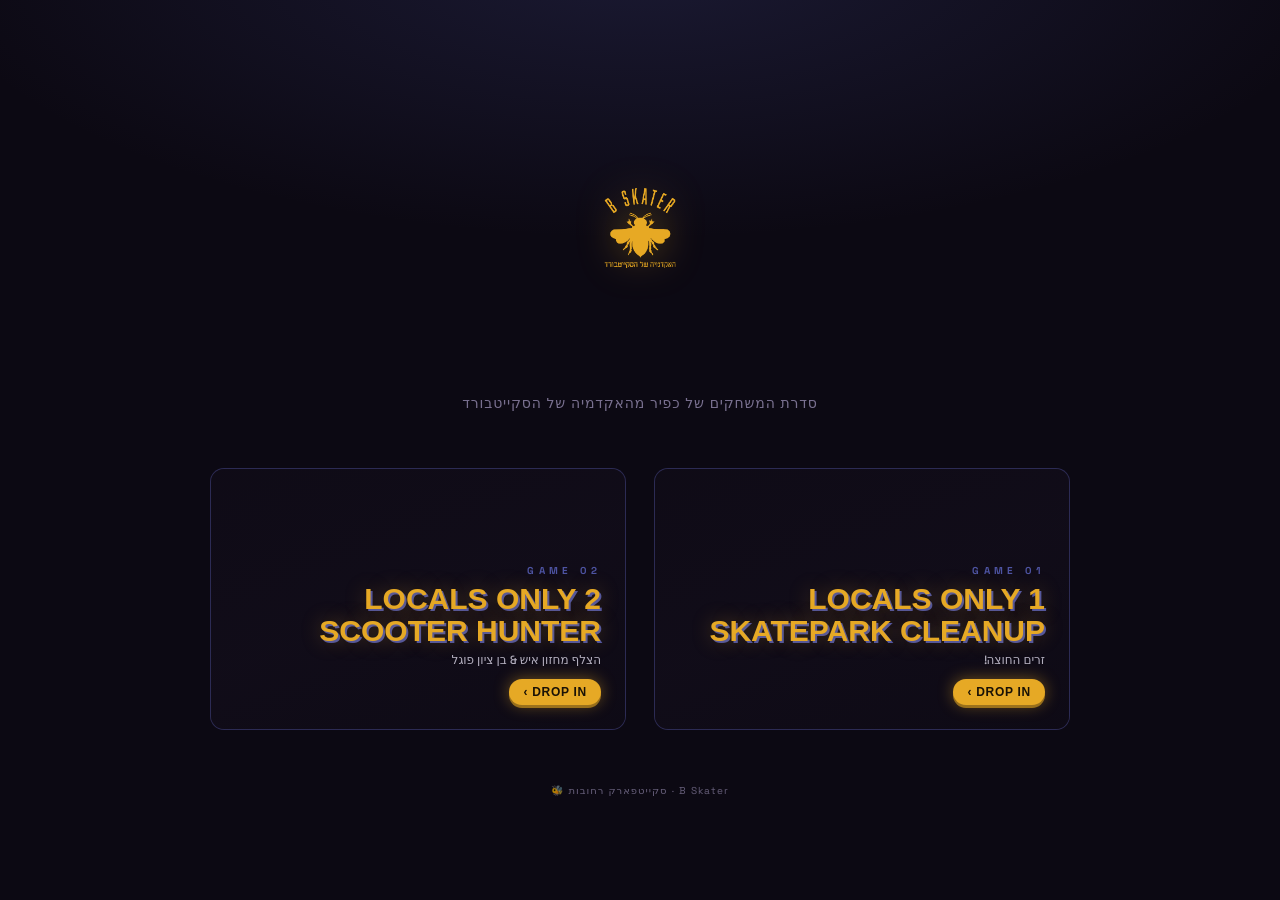
==== index.html @ 33683552 "Add files via upload" ====
<!DOCTYPE html>
<html lang="he" dir="rtl">
<head>
  <meta charset="UTF-8">
  <meta name="viewport" content="width=device-width, initial-scale=1.0, maximum-scale=1.0, user-scalable=no, viewport-fit=cover">
  <title>LOCALS ONLY SERIES · BeSkater</title>

  <!-- Same font stack as the games -->
  <link href="https://fonts.googleapis.com/css2?family=Space+Grotesk:wght@400;500;700&display=swap" rel="stylesheet">

  <style>
    /* ============================================================
       LOCALS ONLY SERIES — HUB PAGE
       Design tokens mirror the game exactly:
         --bg          #0c0913  (deep near-black purple)
         --panel       #16101f  (card background)
         --ink         #f3efff  (body text)
         --dim         #8d83a6  (muted text)
         --brand-amber #e6a925  (orange-peach — primary accent)
         --brand-purple #4e54a3 (deep purple — secondary accent)
       Fonts: 'Arial Black' for display, 'Space Grotesk' for body
       ============================================================ */

    :root {
      --bg:            #0c0913;
      --panel:         #16101f;
      --ink:           #f3efff;
      --dim:           #8d83a6;
      --brand-amber:   #e6a925;
      --brand-purple:  #4e54a3;
    }

    *, *::before, *::after {
      margin: 0; padding: 0;
      box-sizing: border-box;
      -webkit-tap-highlight-color: transparent;
    }

    html, body {
      min-height: 100%;
      background: var(--bg);
      color: var(--ink);
      font-family: 'Space Grotesk', system-ui, sans-serif;
      overscroll-behavior: none;
    }

    /* ── PAGE LAYOUT ─────────────────────────────────────────── */
    .page {
      min-height: 100dvh;
      display: flex;
      flex-direction: column;
      align-items: center;
      justify-content: center;
      padding: clamp(24px, 6vw, 64px) clamp(16px, 5vw, 48px);
      gap: clamp(32px, 6vh, 56px);

      /* Subtle radial glow from top — same feel as the game overlays */
      background:
        radial-gradient(ellipse 80% 45% at 50% -5%, rgba(78,84,163,.22) 0%, transparent 70%),
        var(--bg);
    }

    /* ── HEADER: LOGO + SERIES TITLE ─────────────────────────── */
    .hub-header {
      display: flex;
      flex-direction: column;
      align-items: center;
      gap: clamp(12px, 2.5vh, 22px);
      text-align: center;
    }

    /* BeSkater logo — transparent PNG, replace logo.png in root folder */
    .logo-wrap {
      width: clamp(160px, 38vw, 250px);
      aspect-ratio: 1 / 1;
      display: flex;
      align-items: center;
      justify-content: center;
    }
    .logo-wrap img {
      width: 100%;
      height: 100%;
      object-fit: contain;
      filter: drop-shadow(0 0 18px rgba(230,169,37,.35));
    }

    /* "LOCALS ONLY SERIES" — same family + shadow as .title in the game */
    .series-kicker {
      font-size: clamp(9px, 1.4vw, 11px);
      letter-spacing: .48em;
      color: var(--brand-purple);
      font-weight: 700;
      font-family: 'Space Grotesk', sans-serif;
      text-transform: uppercase;
    }
    .series-title {
      font-family: 'Arial Black', 'Helvetica Neue', Arial, sans-serif;
      font-weight: 900;
      font-size: clamp(26px, 7.5vw, 56px);
      line-height: 1.0;
      color: var(--brand-amber);
      text-shadow:
        0 0 32px rgba(230,169,37,.28),
        3px 3px 0 var(--brand-purple);
      letter-spacing: .02em;
    }
    .series-sub {
      font-size: clamp(10px, 2.2vw, 13px);
      color: var(--dim);
      letter-spacing: .12em;
      font-weight: 500;
      text-transform: uppercase;
      margin-top: 2px;
    }

    /* ── GAME BANNERS GRID ───────────────────────────────────── */
    .games-grid {
      display: grid;
      gap: clamp(16px, 3vw, 28px);
      width: 100%;
      max-width: 860px;

      /* Mobile: stacked. Desktop (≥640px): side by side */
      grid-template-columns: 1fr;
    }
    @media (min-width: 640px) {
      .games-grid { grid-template-columns: 1fr 1fr; }
    }

    /* ── SINGLE GAME BANNER ──────────────────────────────────── */
    .game-card {
      display: block;               /* <a> as block */
      text-decoration: none;
      color: var(--ink);
      position: relative;
      border-radius: 14px;
      overflow: hidden;
      border: 1.5px solid rgba(78,84,163,.4);
      background: var(--panel);
      cursor: pointer;
      transition:
        transform .18s cubic-bezier(.22,1,.36,1),
        border-color .18s,
        box-shadow .18s;

      /* Minimum tap area comfortable on mobile */
      min-height: clamp(180px, 34vw, 260px);
    }

    /* ── BANNER BACKGROUND IMAGE ─────────────────────────────
       Replace the background-image value below for each card
       with the actual artwork you design. The image goes in the
       same folder as this file. Format:
           background-image: url('game1/preview.jpg');
       The dark overlay gradient is kept so the text stays readable
       regardless of the background image content.
    ─────────────────────────────────────────────────────────── */
    .game-card--1 {
      /* 🎨 REPLACE: background-image: url('game1/preview.jpg'); */
      background-image: none;
    }
    .game-card--2 {
      /* 🎨 REPLACE: background-image: url('game2/preview.jpg'); */
      background-image: none;
    }
    .game-card {
      background-size: cover;
      background-position: center;
    }

    /* Dark scrim so text is always legible over any background image */
    .game-card::before {
      content: '';
      position: absolute;
      inset: 0;
      background: linear-gradient(
        160deg,
        rgba(12,9,19,.72) 0%,
        rgba(12,9,19,.54) 50%,
        rgba(12,9,19,.82) 100%
      );
      transition: background .18s;
      z-index: 0;
    }

    /* Hover state — amber glow + slight lift */
    .game-card:hover,
    .game-card:focus-visible {
      transform: translateY(-4px) scale(1.012);
      border-color: var(--brand-amber);
      box-shadow:
        0 0 32px rgba(230,169,37,.28),
        0 12px 32px rgba(0,0,0,.55);
      outline: none;
    }
    .game-card:hover::before {
      background: linear-gradient(
        160deg,
        rgba(12,9,19,.55) 0%,
        rgba(12,9,19,.36) 50%,
        rgba(12,9,19,.72) 100%
      );
    }

    /* Active / tap feedback */
    .game-card:active {
      transform: translateY(1px) scale(.995);
      box-shadow: 0 0 24px rgba(230,169,37,.2), 0 4px 12px rgba(0,0,0,.5);
    }

    /* Banner inner content */
    .game-card__inner {
      position: relative;
      z-index: 1;
      height: 100%;
      min-height: inherit;
      display: flex;
      flex-direction: column;
      justify-content: flex-end;
      padding: clamp(16px, 3vw, 24px);
      gap: 6px;
    }

    /* "GAME 1" / "GAME 2" label — same .kicker style */
    .game-card__eyebrow {
      font-size: clamp(8px, 1.2vw, 10px);
      letter-spacing: .44em;
      color: var(--brand-purple);
      font-weight: 700;
      font-family: 'Space Grotesk', sans-serif;
      text-transform: uppercase;
    }

    /* Game title — .title style */
    .game-card__title {
      font-family: 'Arial Black', 'Helvetica Neue', Arial, sans-serif;
      font-weight: 900;
      font-size: clamp(18px, 4.5vw, 30px);
      line-height: 1.05;
      color: var(--brand-amber);
      text-shadow:
        0 0 20px rgba(230,169,37,.35),
        2px 2px 0 var(--brand-purple);
    }

    /* Short descriptor — .rules style */
    .game-card__desc {
      font-size: clamp(10px, 1.8vw, 12px);
      color: rgba(243,239,255,.72);
      font-weight: 500;
      line-height: 1.4;
      max-width: 26ch;
    }

    /* CTA tag — pill */
    .game-card__cta {
      display: inline-flex;
      align-items: center;
      gap: 6px;
      margin-top: 4px;
      background: var(--brand-amber);
      color: #1a1206;
      font-family: 'Arial Black', 'Helvetica Neue', Arial, sans-serif;
      font-size: clamp(10px, 1.6vw, 12px);
      font-weight: 900;
      letter-spacing: .06em;
      border-radius: 99px;
      padding: 6px 14px;
      width: fit-content;
      box-shadow: 0 0 16px rgba(230,169,37,.45), 0 3px 0 #8a651a;
      transition: box-shadow .12s, transform .1s;
    }
    .game-card:hover .game-card__cta {
      box-shadow: 0 0 28px rgba(230,169,37,.7), 0 3px 0 #8a651a;
      transform: scale(1.04);
    }

    /* ── SUB-HEADLINE (below logo, above banners) ────────────── */
    .hub-sub {
      font-family: 'Space Grotesk', system-ui, sans-serif;
      font-size: clamp(11px, 2vw, 14px);
      font-weight: 500;
      color: var(--dim);
      letter-spacing: .06em;
      text-align: center;
      line-height: 1.5;
      opacity: .85;
      margin-top: clamp(-16px, -1.5vh, -8px); /* pulls it closer to the logo */
    }

    /* ── FOOTER ─────────────────────────────────────────────── */
    .hub-footer {
      font-size: 10px;
      color: var(--dim);
      letter-spacing: .1em;
      text-align: center;
      opacity: .7;
    }

    /* ── REDUCED MOTION ──────────────────────────────────────── */
    @media (prefers-reduced-motion: reduce) {
      .game-card { transition: none; }
      .game-card:hover { transform: none; }
    }
  </style>
</head>

<body>
<main class="page">

  <!-- ── HEADER ────────────────────────────────────────────── -->
  <header class="hub-header">

    <!-- BeSkater logo — place logo.png in the root folder.
         The logo already contains all brand text; no duplicate copy here. -->
    <div class="logo-wrap">
      <img src="logo.png" alt="BeSkater — בית הספר לסקייטבורד" draggable="false">
    </div>

  </header>

  <!-- Sub-headline: sits between logo and game banners -->
  <p class="hub-sub">סדרת המשחקים של כפיר מהאקדמיה של הסקייטבורד</p>

  <!-- ── GAME BANNERS ──────────────────────────────────────── -->
  <nav class="games-grid" aria-label="בחר משחק">

    <!-- GAME 1 -->
    <a class="game-card game-card--1" href="game1/index.html"
       aria-label="Locals Only 1 — Skatepark Cleanup">
      <div class="game-card__inner">
        <span class="game-card__eyebrow">Game 01</span>
        <h2 class="game-card__title">LOCALS ONLY 1<br>SKATEPARK CLEANUP</h2>
        <p class="game-card__desc">זרים החוצה!</p>
        <span class="game-card__cta">DROP IN ›</span>
      </div>
    </a>

    <!-- GAME 2 -->
    <a class="game-card game-card--2" href="game2/index.html"
       aria-label="Locals Only 2 — Scooter Hunter">
      <div class="game-card__inner">
        <span class="game-card__eyebrow">Game 02</span>
        <h2 class="game-card__title">LOCALS ONLY 2<br>SCOOTER HUNTER</h2>
        <p class="game-card__desc">הצלף מחזון איש & בן ציון פוגל</p>
        <span class="game-card__cta">DROP IN ›</span>
      </div>
    </a>

  </nav>

  <!-- ── FOOTER ────────────────────────────────────────────── -->
  <footer class="hub-footer">
    B Skater · סקייטפארק רחובות 🐝
  </footer>

</main>
</body>
</html>
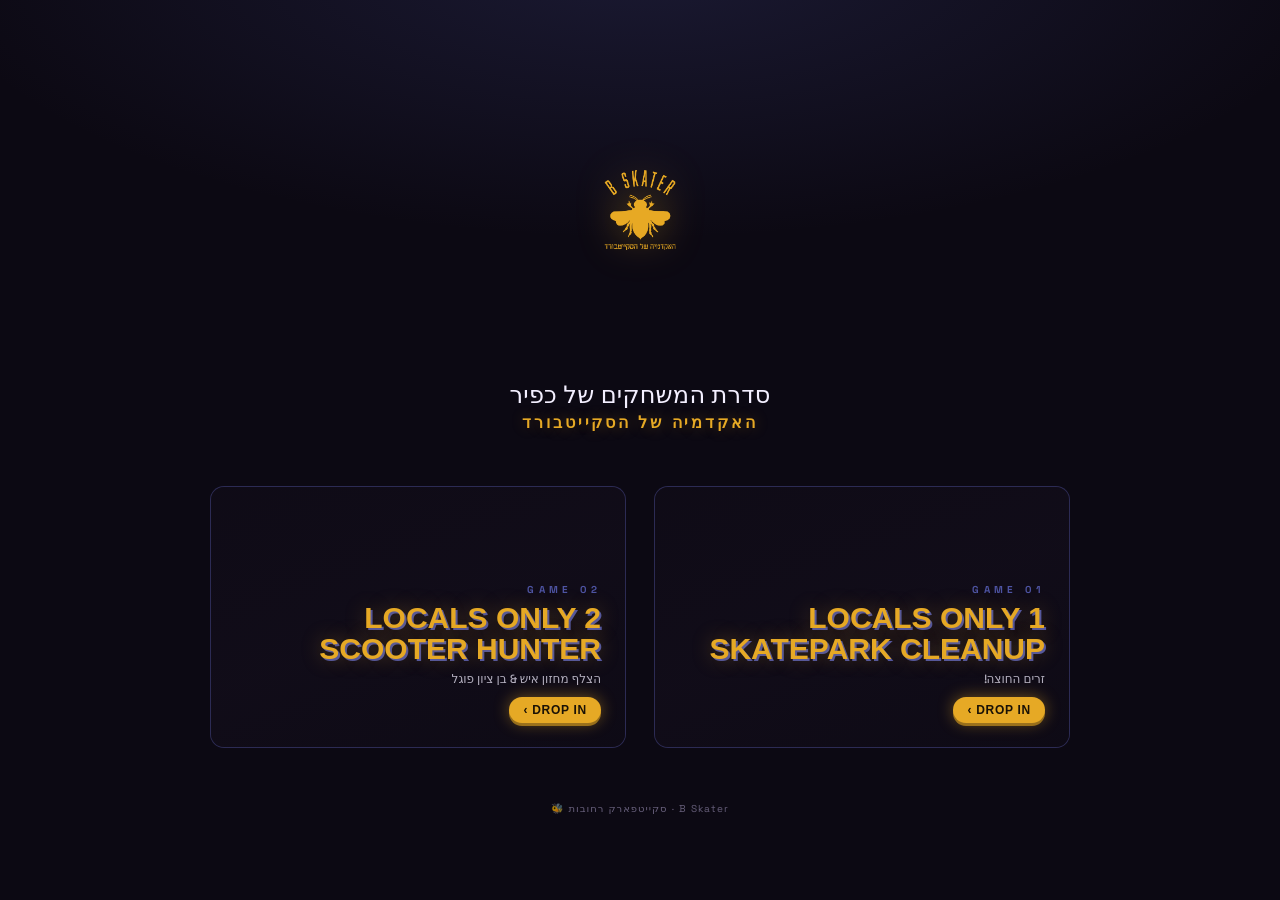
==== commit 547df366: "Add files via upload" ====
--- a/index.html
+++ b/index.html
@@ -277,15 +277,30 @@
 
     /* ── SUB-HEADLINE (below logo, above banners) ────────────── */
     .hub-sub {
+      display: flex;
+      flex-direction: column;
+      align-items: center;
+      gap: 4px;
+      text-align: center;
+      margin-top: clamp(-8px, -1vh, 0px);
+    }
+    .hub-sub__line1 {
       font-family: 'Space Grotesk', system-ui, sans-serif;
-      font-size: clamp(11px, 2vw, 14px);
-      font-weight: 500;
-      color: var(--dim);
-      letter-spacing: .06em;
-      text-align: center;
-      line-height: 1.5;
-      opacity: .85;
-      margin-top: clamp(-16px, -1.5vh, -8px); /* pulls it closer to the logo */
+      font-size: clamp(16px, 3.5vw, 24px);
+      font-weight: 400;
+      color: #f3efff;
+      letter-spacing: .01em;
+      line-height: 1.2;
+    }
+    .hub-sub__line2 {
+      font-family: 'Arial Black', 'Helvetica Neue', Arial, sans-serif;
+      font-size: clamp(11px, 2.2vw, 16px);
+      font-weight: 800;
+      color: var(--brand-amber);
+      letter-spacing: .18em;
+      line-height: 1.2;
+      text-transform: uppercase;
+      text-shadow: 0 0 14px rgba(230,169,37,.35);
     }
 
     /* ── FOOTER ─────────────────────────────────────────────── */
@@ -320,7 +335,10 @@
   </header>
 
   <!-- Sub-headline: sits between logo and game banners -->
-  <p class="hub-sub">סדרת המשחקים של כפיר מהאקדמיה של הסקייטבורד</p>
+  <div class="hub-sub">
+    <span class="hub-sub__line1">סדרת המשחקים של כפיר</span>
+    <span class="hub-sub__line2">האקדמיה של הסקייטבורד</span>
+  </div>
 
   <!-- ── GAME BANNERS ──────────────────────────────────────── -->
   <nav class="games-grid" aria-label="בחר משחק">
@@ -356,4 +374,4 @@
 
 </main>
 </body>
-</html>+</html>
